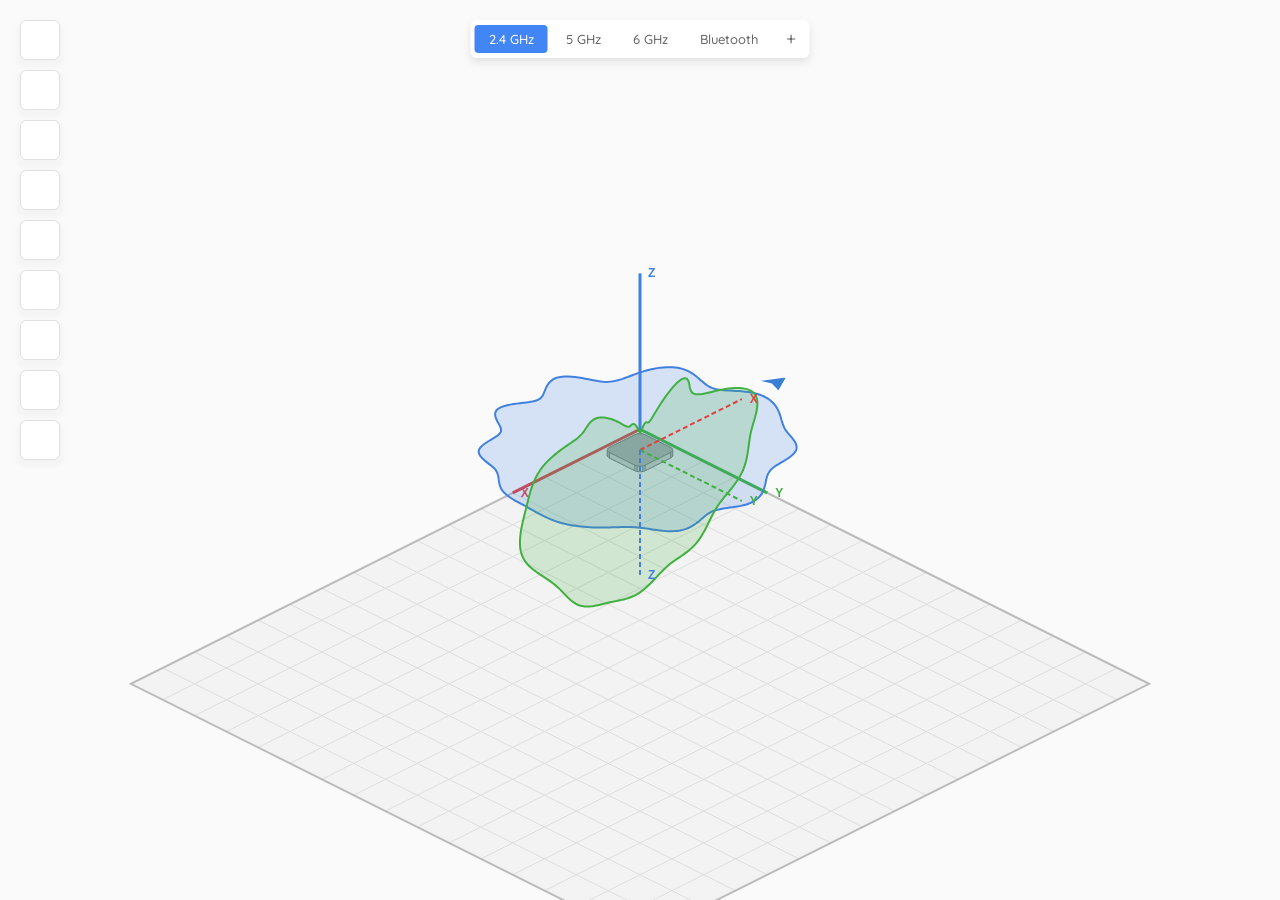
==== index.html @ c1fff06b "Added antenna reorient tool, needs by styled better" ====
<!doctype html>
<html lang="en">
    <head>
        <meta charset="UTF-8" />
        <meta name="viewport" content="width=device-width, initial-scale=1.0" />
        <title>Antenna Studio</title>
        <link rel="preconnect" href="https://fonts.googleapis.com" />
        <link rel="preconnect" href="https://fonts.gstatic.com" crossorigin />
        <link
            href="https://fonts.googleapis.com/css2?family=Quicksand:wght@400;500;700&display=swap"
            rel="stylesheet"
        />
        <link
            href="https://cdn.boxicons.com/3.0.8/fonts/basic/boxicons.min.css"
            rel="stylesheet"
        />

        <link rel="stylesheet" href="styles.css" />
    </head>
    <body>
        <div class="radio-tab-bar" id="radio-tabs"></div>

        <div class="app-container">
            <canvas id="canvas-3d"></canvas>

            <!-- Right Pane -->
            <div class="right-pane" id="right-pane">
                <div class="pane-content" id="edit-pane">
                    <div class="edit-pane-header">
                        <h3>Edit Antenna</h3>
                        <!-- Antenna element selector (applies to all planes) -->
                        <div class="element-tab-bar"></div>
                    </div>

                    <!-- Reorient the whole active element: pick a From axis and a
                         To axis, and all three plane arrays are rewritten. -->
                    <div class="reorient-row">
                        <span>Reorient</span>
                        <select id="reorient-from">
                            <option value="">From&hellip;</option>
                            <option value="x+">X+</option>
                            <option value="x-">X&minus;</option>
                            <option value="y+">Y+</option>
                            <option value="y-">Y&minus;</option>
                            <option value="z+">Z+</option>
                            <option value="z-">Z&minus;</option>
                        </select>
                        <span>&rarr;</span>
                        <!-- Options are built in JS from the From selection,
                             excluding that axis and its opposite. -->
                        <select id="reorient-to" disabled>
                            <option value="">To&hellip;</option>
                        </select>
                        <button
                            id="reorient-apply"
                            class="toolbar-button blue"
                            disabled
                        >
                            Apply
                        </button>
                    </div>

                    <hr />

                    <!-- Azimuth Pattern -->
                    <div class="pattern-section">
                        <div class="pattern-header">
                            <span class="color-indicator azimuth"></span>
                            <span>Azimuth / Horizontal / XY / Theta90</span>
                        </div>
                        <div class="pattern-chart">
                            <canvas id="azimuth-chart"></canvas>
                        </div>
                        <div class="pattern-controls">
                            <button class="toolbar-button paste-btn" data-plane="azimuth" title="Paste CSV (angle + gain)"><i class="bx bx-paste"></i></button>
                            <button class="toolbar-button paste-gain-btn" data-plane="azimuth" title="Paste gain only (single column, angles auto-distributed)"><i class="bx bx-list-ol"></i></button>
                            <button class="toolbar-button rotate-btn" data-plane="azimuth" data-direction="ccw" title="Rotate counter-clockwise by 90°"><i class="bx bx-shape-rotate-ccw" /></i></button>
                            <button class="toolbar-button rotate-btn" data-plane="azimuth" data-direction="cw" title="Rotate clockwise by 90°"><i class="bx bx-shape-rotate-cw" /></i></button>
                            <button class="toolbar-button swap-btn" data-plane="azimuth" data-target="elevation-xz" title="Swap to XZ" style="color: #40b040"><i class="bx bx-arrow-left-right"></i></button>
                            <button class="toolbar-button swap-btn" data-plane="azimuth" data-target="elevation-yz" title="Swap to YZ" style="color: #e04040"><i class="bx bx-arrow-left-right"></i></button>
                            <button class="toolbar-button flip-btn" data-plane="azimuth" data-axis="first" title="Mirror around X axis"><i class="bx bx-reflect-horizontal"></i></button>
                            <button class="toolbar-button flip-btn" data-plane="azimuth" data-axis="second" title="Mirror around Y axis"><i class="bx bx-reflect-vertical"></i></button>
                            <button class="toolbar-button delete-btn" data-plane="azimuth" title="Delete this pattern"><i class="bx bx-trash"></i></button>
                        </div>
                    </div>

                    <hr />

                    <!-- Elevation XZ Pattern -->
                    <div class="pattern-section">
                        <div class="pattern-header">
                            <span class="color-indicator elevation-xz"></span>
                            <span>Elevation / Vertical / XZ / Phi0</span>
                        </div>
                        <div class="pattern-chart">
                            <canvas id="elevation-xz-chart"></canvas>
                        </div>
                        <div class="pattern-controls">
                            <button class="toolbar-button paste-btn" data-plane="elevation-xz" title="Paste CSV (angle + gain)"><i class="bx bx-paste"></i></button>
                            <button class="toolbar-button paste-gain-btn" data-plane="elevation-xz" title="Paste gain only (single column, angles auto-distributed)"><i class="bx bx-list-ol"></i></button>
                            <button class="toolbar-button rotate-btn" data-plane="elevation-xz" data-direction="ccw" title="Rotate counter-clockwise by 90°"><i class="bx bx-shape-rotate-ccw"></i></button>
                            <button class="toolbar-button rotate-btn" data-plane="elevation-xz" data-direction="cw" title="Rotate clockwise by 90°"><i class="bx bx-shape-rotate-cw"></i></button>
                            <button class="toolbar-button swap-btn" data-plane="elevation-xz" data-target="azimuth" title="Swap to XY" style="color: #4080e0"><i class="bx bx-arrow-left-right"></i></button>
                            <button class="toolbar-button swap-btn" data-plane="elevation-xz" data-target="elevation-yz" title="Swap to YZ" style="color: #e04040"><i class="bx bx-arrow-left-right"></i></button>
                            <button class="toolbar-button flip-btn" data-plane="elevation-xz" data-axis="first" title="Mirror around X axis"><i class="bx bx-reflect-horizontal"></i></button>
                            <button class="toolbar-button flip-btn" data-plane="elevation-xz" data-axis="second" title="Mirror around Z axis"><i class="bx bx-reflect-vertical"></i></button>
                            <button class="toolbar-button delete-btn" data-plane="elevation-xz" title="Delete this pattern"><i class="bx bx-trash"></i></button>
                        </div>
                    </div>

                    <hr />

                    <!-- Elevation YZ Pattern -->
                    <div class="pattern-section">
                        <div class="pattern-header">
                            <span class="color-indicator elevation-yz"></span>
                            <span>Elevation / Vertical / YZ / Phi90</span>
                        </div>
                        <div class="pattern-chart">
                            <canvas id="elevation-yz-chart"></canvas>
                        </div>
                        <div class="pattern-controls">
                            <button class="toolbar-button paste-btn" data-plane="elevation-yz" title="Paste CSV (angle + gain)"><i class="bx bx-paste"></i></button>
                            <button class="toolbar-button paste-gain-btn" data-plane="elevation-yz" title="Paste gain only (single column, angles auto-distributed)"><i class="bx bx-list-ol"></i></button>
                            <button class="toolbar-button rotate-btn" data-plane="elevation-yz" data-direction="ccw" title="Rotate counter-clockwise by 90°"><i class="bx bx-shape-rotate-ccw"></i></button>
                            <button class="toolbar-button rotate-btn" data-plane="elevation-yz" data-direction="cw" title="Rotate clockwise by 90°"><i class="bx bx-shape-rotate-cw"></i></button>
                            <button class="toolbar-button swap-btn" data-plane="elevation-yz" data-target="azimuth" title="Swap to XY" style="color: #4080e0"><i class="bx bx-arrow-left-right"></i></button>
                            <button class="toolbar-button swap-btn" data-plane="elevation-yz" data-target="elevation-xz" title="Swap to XZ" style="color: #40b040"><i class="bx bx-arrow-left-right"></i></button>
                            <button class="toolbar-button flip-btn" data-plane="elevation-yz" data-axis="first" title="Mirror around Y axis"><i class="bx bx-reflect-horizontal"></i></button>
                            <button class="toolbar-button flip-btn" data-plane="elevation-yz" data-axis="second" title="Mirror around Z axis"><i class="bx bx-reflect-vertical"></i></button>
                            <button class="toolbar-button delete-btn" data-plane="elevation-yz" title="Delete this pattern"><i class="bx bx-trash"></i></button>
                        </div>
                    </div>
                </div>
            </div>
        </div>

        <!-- Left Toolbar -->
        <div class="tool-menu">
            <!-- Edit -->
            <button
                class="button"
                id="edit-btn"
                title="Add and edit antenna patterns"
            >
                <i class="bx bx-edit"></i>
            </button>

            <!-- Mounting Type -->
            <div class="dropdown-button">
                <button
                    class="button"
                    id="mount-btn"
                    title="Change the mounting type"
                >
                    <i class="bx bx-cog"></i>
                </button>
                <div class="dropdown-menu" id="mount-menu">
                    <h4>Name</h4>
                    <input
                        type="text"
                        id="antenna-name"
                        class="antenna-name-input"
                        placeholder="Antenna name"
                    />
                    <h4>Mounting Type</h4>
                    <label>
                        <input
                            type="radio"
                            name="mount-type"
                            value="ceiling"
                            checked
                        />
                        Ceiling Mount
                    </label>
                    <label>
                        <input type="radio" name="mount-type" value="wall" />
                        Wall Mount
                    </label>
                    <label>
                        <input type="radio" name="mount-type" value="table" />
                        Table Mount
                    </label>
                </div>
            </div>

            <!-- Formfactor -->
            <div class="dropdown-button">
                <button
                    class="button"
                    id="model-btn"
                    title="Change the formfactor of the AP or antenna"
                >
                    <i class="bx bx-shapes"></i>
                </button>
                <div class="dropdown-menu" id="model-menu">
                    <h4>Formfactor</h4>
                    <label>
                        <input type="radio" name="ap-model" value="none" />
                        None
                    </label>
                    <label>
                        <input
                            type="radio"
                            name="ap-model"
                            value="disc"
                            checked
                        />
                        Disc
                    </label>
                    <label>
                        <input type="radio" name="ap-model" value="squircle" />
                        Squircle
                    </label>
                    <label>
                        <input
                            type="radio"
                            name="ap-model"
                            value="hospitality"
                        />
                        Hospitality
                    </label>
                    <label>
                        <input type="radio" name="ap-model" value="can" />
                        Can
                    </label>
                    <label>
                        <input type="radio" name="ap-model" value="patch" />
                        Patch Panel
                    </label>
                    <label>
                        <input type="radio" name="ap-model" value="dipole" />
                        Dipole
                    </label>
                    <label>
                        <input type="radio" name="ap-model" value="tube" />
                        Tube
                    </label>
                    <label>
                        <input type="radio" name="ap-model" value="flat" />
                        Flat
                    </label>
                    <label>
                        <input type="radio" name="ap-model" value="standing" />
                        Standing
                    </label>
                    <label>
                        <input type="radio" name="ap-model" value="box" />
                        Box
                    </label>

                    <h4>Logo</h4>
                    <!-- Only Disabled/Centered are exposed for now. The file
                         format and drawAPLogo() still support top/bottom/corner
                         positions, so more can be re-added here later. -->
                    <label>
                        <input
                            type="radio"
                            name="ap-logo-position"
                            value="none"
                        />
                        Disabled
                    </label>
                    <label>
                        <input
                            type="radio"
                            name="ap-logo-position"
                            value="center"
                            checked
                        />
                        Centered
                    </label>
                </div>
            </div>

            <!-- Orientation -->
            <div class="dropdown-button">
                <button
                    class="button"
                    id="orientation-btn"
                    title="Change the antenna orientation"
                >
                    <i class="bx bx-compass"></i>
                </button>
                <div class="dropdown-menu" id="orientation-menu">
                    <h4>Orientation</h4>
                    <div class="slider-row">
                        <label>Downtilt / Pitch:</label>
                        <div class="slider-input">
                            <input
                                type="range"
                                id="view-downtilt"
                                min="-90"
                                max="90"
                                step="1"
                                value="0"
                            />
                            <span id="view-downtilt-value">0°</span>
                        </div>
                    </div>
                    <div class="slider-row">
                        <label>Azimuth / Direction:</label>
                        <div class="slider-input">
                            <input
                                type="range"
                                id="view-azimuth-direction"
                                min="-180"
                                max="180"
                                step="1"
                                value="0"
                            />
                            <span id="view-azimuth-direction-value">0°</span>
                        </div>
                    </div>
                    <div class="slider-row">
                        <label>Roll:</label>
                        <div class="slider-input">
                            <input
                                type="range"
                                id="view-roll"
                                min="0"
                                max="270"
                                step="1"
                                value="0"
                            />
                            <span id="view-roll-value">0°</span>
                        </div>
                    </div>
                </div>
            </div>

            <!-- View -->
            <div class="dropdown-button">
                <button
                    class="button"
                    id="view-btn"
                    title="Show and hide chart elements"
                >
                    <i class="bx bx-eye"></i>
                </button>
                <div class="dropdown-menu" id="view-menu">
                    <h4>Coordinate Axes</h4>
                    <label>
                        <input type="checkbox" id="show-world-axes" checked />
                        World Axes
                    </label>
                    <label>
                        <input type="checkbox" id="show-antenna-axes" checked />
                        Antenna Axes
                    </label>
                    <label>
                        <input type="checkbox" id="show-phi-labels" />
                        Phi Labels
                    </label>
                    <label>
                        <input type="checkbox" id="show-theta-labels" />
                        Theta Labels
                    </label>
                    <label>
                        <input type="checkbox" id="show-zenith-labels" />
                        Zenith / Nadir
                    </label>
                    <h4>Ground Plane</h4>
                    <label>
                        <input type="checkbox" id="show-ground-plane" checked />
                        Show Ground
                    </label>
                    <div class="slider-row">
                        <label>Height:</label>
                        <div class="slider-input">
                            <input
                                type="range"
                                id="ground-height"
                                min="-3"
                                max="0"
                                step="0.1"
                                value="-1.5"
                            />
                            <span id="ground-height-value">-1.5</span>
                        </div>
                    </div>
                    <h4>Planes</h4>
                    <label>
                        <input type="checkbox" id="show-azimuth" checked />
                        <span class="color-indicator azimuth"></span>
                        Azimuth (XY)
                    </label>
                    <label>
                        <input type="checkbox" id="show-elevation-xz" checked />
                        <span class="color-indicator elevation-xz"></span>
                        Elevation (XZ)
                    </label>
                    <label>
                        <input type="checkbox" id="show-elevation-yz" />
                        <span class="color-indicator elevation-yz"></span>
                        Elevation (YZ)
                    </label>
                    <h4>Gain Range</h4>
                    <div class="slider-row">
                        <label>Min:</label>
                        <div class="slider-input">
                            <input
                                type="range"
                                id="min-gain"
                                min="-40"
                                max="20"
                                step="5"
                                value="-30"
                            />
                            <span id="min-gain-value">-30 dB</span>
                        </div>
                    </div>
                    <div class="slider-row">
                        <label>Max:</label>
                        <div class="slider-input">
                            <input
                                type="range"
                                id="max-gain"
                                min="-40"
                                max="20"
                                step="5"
                                value="10"
                            />
                            <span id="max-gain-value">10 dB</span>
                        </div>
                    </div>
                </div>
            </div>

            <!-- Export -->
            <!-- Import -->
            <button
                class="button"
                id="import-btn"
                title="Import antenna pattern from file"
            >
                <i class="bx bx-folder-open"></i>
            </button>
            <input
                type="file"
                id="import-file-input"
                accept=".csv,.txt"
                style="display: none"
            />

            <button
                class="button"
                id="export-btn"
                title="Download a summary CSV file"
            >
                <i class="bx bx-save"></i>
            </button>

            <!-- Zoom In -->
            <button class="button" id="zoom-in-btn" title="Zoom In">
                <i class="bx bx-search-plus"></i>
            </button>

            <!-- Zoom Out -->
            <button class="button" id="zoom-out-btn" title="Zoom Out">
                <i class="bx bx-search-minus"></i>
            </button>
        </div>

        <div id="drop-overlay" class="drop-overlay">
            <div class="drop-overlay-message">
                Drop antenna pattern file to import
            </div>
        </div>

        <script src="app.js"></script>
    </body>
</html>
---- styles.css ----
:root {
    --background: #f0f0f0;
    --foreground: #e0e0e0;
    --text: #333;
    --header: #666;
    --panel-bg: #ffffff;
    --button-bg: #4285f4;
    --button-hover: #3b78e7;
    --button-text: #ffffff;
    --pane-width: 450px;
}

* {
    box-sizing: border-box;
    margin: 0;
    padding: 0;
}

body {
    margin: 0;
    overflow: hidden;
    touch-action: none;
    font-family: "Quicksand", sans-serif;
    background-color: var(--background);
    color: var(--text);
}

/* App container - flexbox layout for canvas and pane */
.app-container {
    display: flex;
    width: 100vw;
    height: 100vh;
}

#canvas-3d {
    flex: 1;
    min-width: 0;
    touch-action: none;
    display: block;
    cursor: grab;
    background-color: #fafafa;
}

#canvas-3d:active {
    cursor: grabbing;
}

/* Radio tab bar — floating pill, matching clipboard input-panel style */
.radio-tab-bar {
    position: fixed;
    top: 20px;
    left: 50%;
    transform: translateX(-50%);
    display: flex;
    align-items: center;
    gap: 4px;
    padding: 4px;
    background-color: var(--panel-bg);
    border-radius: 6px;
    box-shadow: 0px 4px 8px rgba(0, 0, 0, 0.1);
    z-index: 3;
    max-width: calc(100vw - 140px);
    overflow-x: auto;
    -webkit-overflow-scrolling: touch;
}

.radio-tab {
    padding: 6px 14px;
    border: none;
    border-radius: 4px;
    background: transparent;
    font-family: inherit;
    font-size: 13px;
    font-weight: 500;
    color: var(--header);
    cursor: pointer;
    transition:
        background-color 0.1s,
        color 0.1s;
    white-space: nowrap;
    -webkit-appearance: none;
    touch-action: manipulation;
}

.radio-tab:hover {
    background-color: var(--foreground);
    color: var(--text);
}

.radio-tab:active {
    transform: translateY(1px);
}

.radio-tab.active {
    background-color: var(--button-bg);
    color: var(--button-text);
}

.radio-tab-add {
    font-size: 18px;
    font-weight: 400;
    color: var(--header);
    padding: 6px 10px;
    line-height: 1;
}

.radio-tab-add:hover {
    color: var(--button-bg);
    background-color: var(--foreground);
}

.radio-tab-input {
    border: 1px solid var(--button-bg);
    border-radius: 3px;
    font-family: inherit;
    font-size: 13px;
    padding: 2px 6px;
    width: 80px;
    outline: none;
    background: var(--background);
    color: var(--text);
}

/* Antenna element tabs — per plane section, styled like the radio tabs but
   smaller and inline within the edit pane. */
.element-tab-bar {
    display: flex;
    align-items: center;
    gap: 3px;
    margin: 8px 0 0;
    flex-wrap: wrap;
}

.element-tab {
    padding: 3px 10px;
    border: none;
    border-radius: 4px;
    background: var(--foreground);
    font-family: inherit;
    font-size: 12px;
    font-weight: 500;
    color: var(--header);
    cursor: pointer;
    transition:
        background-color 0.1s,
        color 0.1s;
    white-space: nowrap;
    -webkit-appearance: none;
    touch-action: manipulation;
}

.element-tab:hover {
    background-color: var(--background);
    color: var(--text);
}

.element-tab:active {
    transform: translateY(1px);
}

.element-tab.active {
    background-color: var(--button-bg);
    color: var(--button-text);
}

.element-tab-add {
    font-size: 15px;
    font-weight: 400;
    color: var(--header);
    padding: 3px 8px;
    line-height: 1;
}

.element-tab-add:hover {
    color: var(--button-bg);
    background-color: var(--background);
}

.element-tab-input {
    border: 1px solid var(--button-bg);
    border-radius: 3px;
    font-family: inherit;
    font-size: 12px;
    padding: 1px 5px;
    width: 70px;
    outline: none;
    background: var(--background);
    color: var(--text);
}

/* Right Pane - pushes canvas */
.right-pane {
    display: none;
    width: var(--pane-width);
    height: 100vh;
    background-color: var(--panel-bg);
    border-left: 1px solid var(--foreground);
    box-shadow: -4px 0 8px rgba(0, 0, 0, 0.1);
    overflow-y: auto;
    flex-shrink: 0;
}

.right-pane.visible {
    display: block;
}

/* Pane content sections */
.pane-content {
    display: none;
    padding: 15px;
    flex-direction: column;
    gap: 15px;
    min-width: var(--pane-width);
}

.pane-content.visible {
    display: flex;
}

.edit-pane-header {
    margin-bottom: 4px;
}

/* Reorient row (element-scoped pattern rotation) */
.reorient-row {
    display: flex;
    align-items: center;
    gap: 6px;
    font-size: 13px;
    color: var(--header);
}

/* The project's only <select> elements. Scoped to this row on purpose: the
   bare input/select rule this is adapted from (clipboard-style.css) sets
   width: 100%, which would wreck the existing range and checkbox layouts. */
.reorient-row select {
    padding: 4px 6px;
    border: 1px solid var(--foreground);
    border-radius: 6px;
    font-size: 13px;
    font-family: inherit;
    background-color: var(--background);
    color: var(--text);
    cursor: pointer;
}

.reorient-row select:disabled {
    cursor: default;
    opacity: 0.5;
}

.reorient-row .toolbar-button {
    padding: 4px 10px;
    font-size: 13px;
    font-weight: 500;
}

/* Beats .toolbar-button.blue:hover, which is declared later in this file. */
.reorient-row .toolbar-button:disabled,
.reorient-row .toolbar-button:disabled:hover {
    background-color: var(--foreground);
    color: var(--header);
    cursor: default;
    opacity: 0.6;
}

.reorient-row .toolbar-button:disabled:active {
    transform: none;
}

.pane-content > h3,
.edit-pane-header > h3 {
    margin: 0;
    font-size: 16px;
    color: var(--text);
    font-weight: 700;
}

/* Left Toolbar */
.tool-menu {
    position: fixed;
    top: 20px;
    left: 20px;
    display: flex;
    flex-direction: column;
    gap: 10px;
    z-index: 3;
    padding-left: env(safe-area-inset-left);
    padding-bottom: env(safe-area-inset-bottom);
}

.button {
    width: 40px;
    height: 40px;
    border-radius: 6px;
    border-width: thin;
    border-style: solid;
    border-color: var(--foreground);
    background-color: var(--panel-bg);
    cursor: pointer;
    font-size: 24px;
    color: var(--text);
    display: flex;
    align-items: center;
    justify-content: center;
    box-shadow: 0px 4px 4px 4px rgba(0, 0, 0, 0.025);
    transition: background-color 0.1s;
    -webkit-appearance: none;
    touch-action: manipulation;
    padding: 0;
}

.button:hover {
    background-color: var(--foreground);
}

.button:active {
    transform: translateY(3px);
    box-shadow: 0px 4px 4px 4px rgba(0, 0, 0, 0.025);
}

.button.active {
    background-color: var(--foreground);
}

/* Dropdown button container */
.dropdown-button {
    position: relative;
}

/* Dropdown menu */
.dropdown-menu {
    display: none;
    position: absolute;
    left: calc(100% + 10px);
    top: 0;
    border-width: thin;
    border-style: solid;
    border-color: var(--foreground);
    background-color: var(--panel-bg);
    color: var(--text);
    width: 220px;
    max-width: calc(100vw - 100px + env(safe-area-inset-right));
    max-height: calc(100dvh - 50px - env(safe-area-inset-bottom));
    overflow-y: auto;
    box-shadow: 0px 4px 4px 4px rgba(0, 0, 0, 0.025);
    border-radius: 6px;
    padding: 6px;
    z-index: 10;
}

.dropdown-menu.visible {
    display: block;
}

.dropdown-menu h4 {
    margin: 5px 0;
    color: var(--header);
    font-weight: 700;
    font-size: 12px;
    padding: 0 5px;
}

.dropdown-menu label {
    display: block;
    padding: 6px;
    cursor: pointer;
    font-size: 14px;
}

.dropdown-menu label:hover {
    background-color: var(--foreground);
    border-radius: 6px;
}

.dropdown-menu input[type="radio"],
.dropdown-menu input[type="checkbox"] {
    margin-right: 8px;
}

.antenna-name-input {
    width: 100%;
    box-sizing: border-box;
    padding: 6px 8px;
    border: 1px solid var(--foreground);
    border-radius: 4px;
    background: var(--background);
    color: var(--text);
    font-size: 14px;
    font-family: inherit;
    margin-bottom: 4px;
}

.dropdown-menu .slider-row {
    display: flex;
    flex-direction: column;
    gap: 2px;
    padding: 2px 6px 6px;
}

.dropdown-menu .slider-row label {
    padding: 0;
    flex-shrink: 0;
}

.dropdown-menu .slider-row .slider-input {
    display: flex;
    align-items: center;
    gap: 8px;
}

.dropdown-menu .slider-row input[type="range"] {
    flex: 1;
    min-width: 60px;
}

.dropdown-menu .slider-row span {
    min-width: 30px;
    font-size: 12px;
    color: var(--header);
    text-align: right;
}

/* Toolbar sections */
.toolbar-section {
    display: flex;
    flex-direction: column;
    gap: 6px;
}

.toolbar-section h4 {
    margin: 0;
    font-size: 12px;
    color: var(--header);
    font-weight: 700;
    text-transform: uppercase;
    letter-spacing: 0.5px;
}

.toolbar-section label {
    display: block;
    padding: 6px 8px;
    cursor: pointer;
    border-radius: 6px;
    font-size: 14px;
}

.toolbar-section label:hover {
    background-color: var(--foreground);
}

.toolbar-section input[type="radio"],
.toolbar-section input[type="checkbox"] {
    margin-right: 8px;
}

/* Pattern sections in Edit pane */
.pattern-section {
    display: flex;
    flex-direction: column;
    gap: 10px;
}

.pattern-header {
    display: flex;
    align-items: center;
    gap: 8px;
    font-size: 14px;
    font-weight: 500;
}

.pattern-chart {
    display: flex;
    justify-content: center;
}

.pattern-chart canvas {
    width: 100%;
    height: auto;
    aspect-ratio: 1;
}

.pattern-controls {
    display: flex;
    gap: 8px;
    align-items: center;
}

.pattern-controls .paste-btn {
    flex: 1;
}

.rotate-controls {
    display: flex;
    gap: 4px;
}

.swap-controls {
    display: flex;
    gap: 4px;
}

.delete-btn {
    margin-left: auto;
    color: #999;
    font-size: 13px;
}

.delete-btn:hover {
    color: #ef4444;
    background-color: #fef2f2;
}

.toolbar-button {
    background-color: var(--panel-bg);
    border: none;
    border-radius: 6px;
    padding: 8px 12px;
    cursor: pointer;
    font-size: 14px;
    font-family: inherit;
    color: var(--text);
    transition: background-color 0.1s;
    box-shadow: 0px 1px 3px rgba(0, 0, 0, 0.1);
}

.toolbar-button:hover {
    background-color: var(--foreground);
}

.toolbar-button:active {
    transform: translateY(2px);
}

.toolbar-button i {
    pointer-events: none;
}

.toolbar-button.blue {
    background-color: var(--button-bg);
    color: var(--button-text);
}

.toolbar-button.blue:hover {
    background-color: var(--button-hover);
}

/* Slider row */
.slider-row {
    display: flex;
    flex-direction: column;
    gap: 2px;
    padding: 2px 8px 6px;
}

.slider-row label {
    flex-shrink: 0;
    font-size: 14px;
    padding: 0;
}

.slider-row .slider-input {
    display: flex;
    align-items: center;
    gap: 8px;
}

.slider-row input[type="range"] {
    flex: 1;
    min-width: 60px;
}

.slider-row span {
    min-width: 35px;
    font-size: 12px;
    color: var(--header);
    text-align: right;
}

/* Color indicators */
.color-indicator {
    display: inline-block;
    width: 12px;
    height: 12px;
    border-radius: 2px;
    flex-shrink: 0;
    vertical-align: middle;
    margin-right: 4px;
}

.color-indicator.azimuth {
    background: #4080e0;
}

.color-indicator.elevation-xz {
    background: #40b040;
}

.color-indicator.elevation-yz {
    background: #e04040;
}

/* Drop overlay for file import */
.drop-overlay {
    display: none;
    position: fixed;
    inset: 0;
    background: rgba(0, 0, 0, 0.35);
    z-index: 100;
    align-items: center;
    justify-content: center;
}

.drop-overlay.visible {
    display: flex;
}

.drop-overlay-message {
    background: var(--panel-bg);
    border: 2px dashed var(--button-bg);
    border-radius: 12px;
    padding: 40px 60px;
    font-size: 18px;
    color: var(--text);
    pointer-events: none;
}

/* Responsive */
@media (max-width: 600px) {
    .tool-menu {
        top: 10px;
        left: 10px;
    }

    :root {
        --pane-width: calc(100vw - 70px);
    }
}
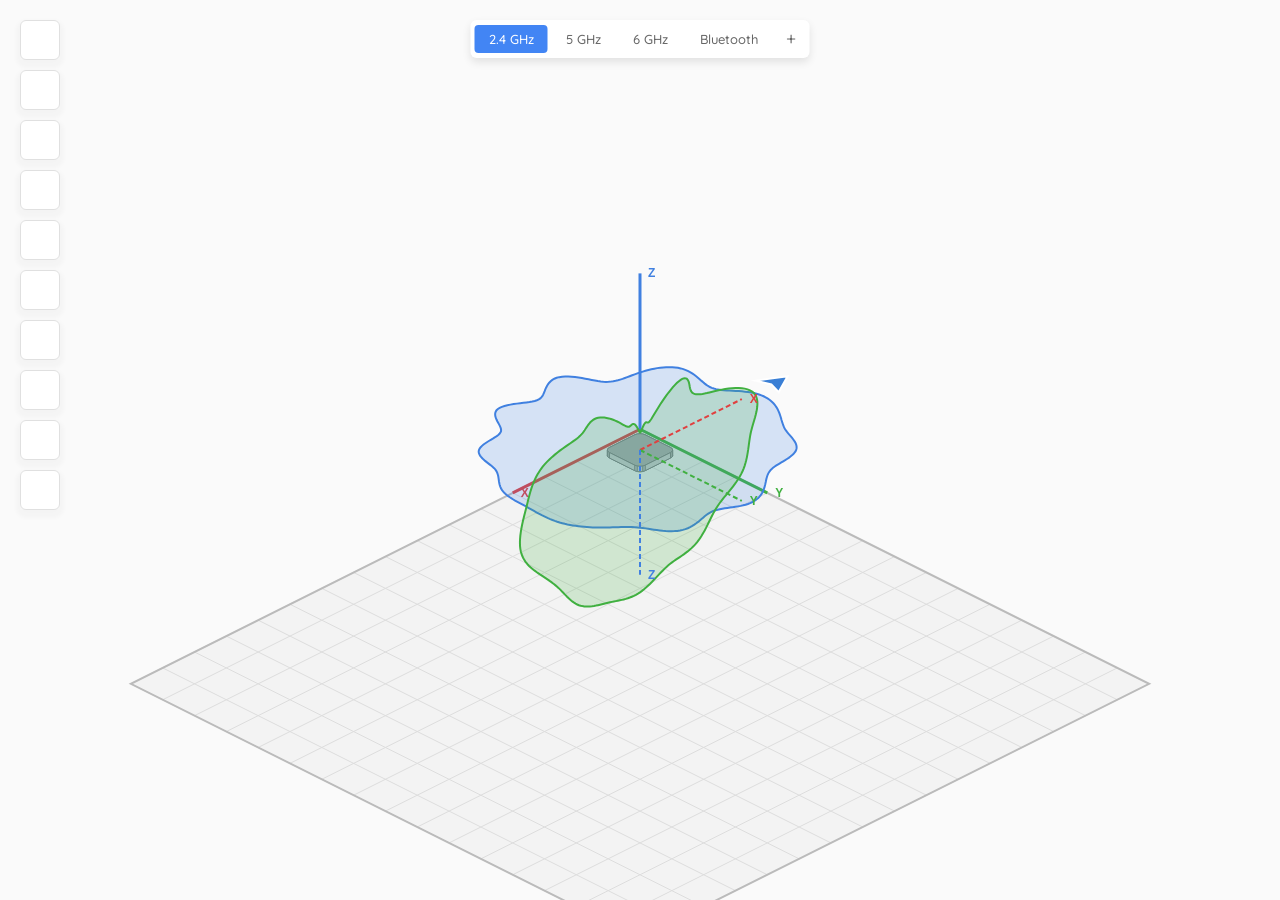
==== commit 4b52af5f: "Implemented .antstudio format including saving and loading" ====
--- a/index.html
+++ b/index.html
@@ -74,6 +74,7 @@
                         <div class="pattern-controls">
                             <button class="toolbar-button paste-btn" data-plane="azimuth" title="Paste CSV (angle + gain)"><i class="bx bx-paste"></i></button>
                             <button class="toolbar-button paste-gain-btn" data-plane="azimuth" title="Paste gain only (single column, angles auto-distributed)"><i class="bx bx-list-ol"></i></button>
+                            <button class="toolbar-button trace-btn" data-plane="azimuth" title="Trace pattern from an image"><i class="bx bx-pencil"></i></button>
                             <button class="toolbar-button rotate-btn" data-plane="azimuth" data-direction="ccw" title="Rotate counter-clockwise by 90°"><i class="bx bx-shape-rotate-ccw" /></i></button>
                             <button class="toolbar-button rotate-btn" data-plane="azimuth" data-direction="cw" title="Rotate clockwise by 90°"><i class="bx bx-shape-rotate-cw" /></i></button>
                             <button class="toolbar-button swap-btn" data-plane="azimuth" data-target="elevation-xz" title="Swap to XZ" style="color: #40b040"><i class="bx bx-arrow-left-right"></i></button>
@@ -98,6 +99,7 @@
                         <div class="pattern-controls">
                             <button class="toolbar-button paste-btn" data-plane="elevation-xz" title="Paste CSV (angle + gain)"><i class="bx bx-paste"></i></button>
                             <button class="toolbar-button paste-gain-btn" data-plane="elevation-xz" title="Paste gain only (single column, angles auto-distributed)"><i class="bx bx-list-ol"></i></button>
+                            <button class="toolbar-button trace-btn" data-plane="elevation-xz" title="Trace pattern from an image"><i class="bx bx-pencil"></i></button>
                             <button class="toolbar-button rotate-btn" data-plane="elevation-xz" data-direction="ccw" title="Rotate counter-clockwise by 90°"><i class="bx bx-shape-rotate-ccw"></i></button>
                             <button class="toolbar-button rotate-btn" data-plane="elevation-xz" data-direction="cw" title="Rotate clockwise by 90°"><i class="bx bx-shape-rotate-cw"></i></button>
                             <button class="toolbar-button swap-btn" data-plane="elevation-xz" data-target="azimuth" title="Swap to XY" style="color: #4080e0"><i class="bx bx-arrow-left-right"></i></button>
@@ -122,6 +124,7 @@
                         <div class="pattern-controls">
                             <button class="toolbar-button paste-btn" data-plane="elevation-yz" title="Paste CSV (angle + gain)"><i class="bx bx-paste"></i></button>
                             <button class="toolbar-button paste-gain-btn" data-plane="elevation-yz" title="Paste gain only (single column, angles auto-distributed)"><i class="bx bx-list-ol"></i></button>
+                            <button class="toolbar-button trace-btn" data-plane="elevation-yz" title="Trace pattern from an image"><i class="bx bx-pencil"></i></button>
                             <button class="toolbar-button rotate-btn" data-plane="elevation-yz" data-direction="ccw" title="Rotate counter-clockwise by 90°"><i class="bx bx-shape-rotate-ccw"></i></button>
                             <button class="toolbar-button rotate-btn" data-plane="elevation-yz" data-direction="cw" title="Rotate clockwise by 90°"><i class="bx bx-shape-rotate-cw"></i></button>
                             <button class="toolbar-button swap-btn" data-plane="elevation-yz" data-target="azimuth" title="Swap to XY" style="color: #4080e0"><i class="bx bx-arrow-left-right"></i></button>
@@ -427,28 +430,37 @@
                 </div>
             </div>
 
-            <!-- Export -->
-            <!-- Import -->
+            <!-- Open (.antstudio project or CSV) -->
             <button
                 class="button"
                 id="import-btn"
-                title="Import antenna pattern from file"
+                title="Open a project (.antstudio) or import a pattern CSV"
             >
                 <i class="bx bx-folder-open"></i>
             </button>
             <input
                 type="file"
                 id="import-file-input"
-                accept=".csv,.txt"
+                accept=".antstudio,.zip,.csv,.txt"
                 style="display: none"
             />
 
+            <!-- Save project -->
+            <button
+                class="button"
+                id="save-project-btn"
+                title="Save project (.antstudio), including traced images"
+            >
+                <i class="bx bx-save"></i>
+            </button>
+
+            <!-- Export CSV -->
             <button
                 class="button"
                 id="export-btn"
-                title="Download a summary CSV file"
+                title="Export antenna patterns as CSV"
             >
-                <i class="bx bx-save"></i>
+                <i class="bx bx-arrow-out-up-square-half"></i>
             </button>
 
             <!-- Zoom In -->
@@ -464,10 +476,166 @@
 
         <div id="drop-overlay" class="drop-overlay">
             <div class="drop-overlay-message">
-                Drop antenna pattern file to import
+                Drop a project (.antstudio) or pattern CSV to open
             </div>
         </div>
 
+        <!-- Tracer overlay (tracer.js): trace a pattern from an image into
+             the plane whose Trace button opened it. -->
+        <div id="tracer-overlay" class="tracer-overlay">
+            <div class="tracer-canvas-column" id="tracer-canvas-column">
+                <canvas id="tracer-canvas"></canvas>
+            </div>
+            <div class="tracer-sidebar">
+                <div class="tracer-header">
+                    <h3>
+                        Trace Pattern
+                        <span id="tracer-plane-label"></span>
+                    </h3>
+                    <button
+                        class="toolbar-button"
+                        id="tracer-close"
+                        title="Close without applying (Esc)"
+                    >
+                        <i class="bx bx-x"></i>
+                    </button>
+                </div>
+
+                <div class="tracer-actions">
+                    <button
+                        class="toolbar-button blue"
+                        id="tracer-apply"
+                        title="Replace this plane's pattern with the trace"
+                    >
+                        Apply to Plane
+                    </button>
+                    <button
+                        class="toolbar-button"
+                        id="tracer-copy-csv"
+                        title="Copy the trace as CSV, in tracer angles (C)"
+                    >
+                        <i class="bx bx-copy"></i>
+                    </button>
+                    <span id="tracer-copy-status">Copied!</span>
+                </div>
+
+                <h4>Image</h4>
+                <div class="tracer-input-row">
+                    <input
+                        type="file"
+                        id="tracer-image-upload"
+                        accept="image/png,image/jpeg"
+                    />
+                </div>
+                <!-- Images already loaded this session, so several planes
+                     can be traced from one datasheet image -->
+                <div class="tracer-input-row">
+                    <label for="tracer-image-select">Use image</label>
+                    <select id="tracer-image-select"></select>
+                </div>
+                <div class="tracer-slider">
+                    <div class="tracer-slider-label">
+                        <label for="tracer-scale">Image Scale</label>
+                        <input type="number" id="tracer-scale-value" value="100" />
+                    </div>
+                    <input type="range" id="tracer-scale" min="10" max="200" value="100" />
+                </div>
+                <div class="tracer-slider">
+                    <div class="tracer-slider-label">
+                        <label for="tracer-width">Image Width</label>
+                        <input type="number" id="tracer-width-value" value="100" />
+                    </div>
+                    <input type="range" id="tracer-width" min="80" max="120" value="100" />
+                </div>
+                <div class="tracer-slider">
+                    <div class="tracer-slider-label">
+                        <label for="tracer-x-position">X Position</label>
+                        <input type="number" id="tracer-x-position-value" value="1000" />
+                    </div>
+                    <input type="range" id="tracer-x-position" min="0" max="2000" value="1000" />
+                </div>
+                <div class="tracer-slider">
+                    <div class="tracer-slider-label">
+                        <label for="tracer-y-position">Y Position</label>
+                        <input type="number" id="tracer-y-position-value" value="1000" />
+                    </div>
+                    <input type="range" id="tracer-y-position" min="0" max="2000" value="1000" />
+                </div>
+                <button class="toolbar-button" id="tracer-reset-points">
+                    Reset Control Points
+                </button>
+
+                <h4>Labels</h4>
+                <div class="tracer-slider">
+                    <div class="tracer-slider-label">
+                        <label for="tracer-outer-circle">Outer Circle Size</label>
+                        <input type="number" id="tracer-outer-circle-value" value="500" />
+                    </div>
+                    <input type="range" id="tracer-outer-circle" min="50" max="1000" value="500" />
+                </div>
+                <div class="tracer-input-row">
+                    <label for="tracer-outer-gain">Outer Circle Gain (dBi)</label>
+                    <input type="number" id="tracer-outer-gain" value="5" />
+                </div>
+                <div class="tracer-slider">
+                    <div class="tracer-slider-label">
+                        <label for="tracer-inner-circle">Inner Circle Size</label>
+                        <input type="number" id="tracer-inner-circle-value" value="250" />
+                    </div>
+                    <input type="range" id="tracer-inner-circle" min="10" max="500" value="250" />
+                </div>
+                <div class="tracer-input-row">
+                    <label for="tracer-inner-gain">Inner Circle Gain (dBi)</label>
+                    <input type="number" id="tracer-inner-gain" value="-5" />
+                </div>
+                <div class="tracer-input-row">
+                    <label for="tracer-angle-interval">Resolution</label>
+                    <select id="tracer-angle-interval">
+                        <option value="30">30°</option>
+                        <option value="15">15°</option>
+                        <option value="10">10°</option>
+                        <option value="5">5°</option>
+                        <option value="2">2°</option>
+                        <option value="1" selected>1°</option>
+                    </select>
+                </div>
+                <div class="tracer-input-row">
+                    <label for="tracer-interpolation">Interpolation</label>
+                    <select id="tracer-interpolation">
+                        <option value="natural-cubic" selected>Natural Cubic Spline</option>
+                        <option value="catmull-rom">Catmull-Rom</option>
+                        <option value="linear">Linear</option>
+                        <option value="straight">Straight Linear</option>
+                    </select>
+                </div>
+
+                <h4>Controls</h4>
+                <ul class="tracer-controls-list">
+                    <li><b>Zoom:</b> Hold <span class="kbd">Shift</span>, drag vertically</li>
+                    <li><b>Zoom:</b> Hold <span class="kbd">⌘</span>, use touchpad</li>
+                    <li><b>Pan:</b> Hold <span class="kbd">Spacebar</span>, move mouse</li>
+                    <li><b>Pan:</b> Use scroll wheel/touchpad</li>
+                    <li>
+                        <b>Image Position:</b> <span class="kbd">←</span>
+                        <span class="kbd">→</span> <span class="kbd">↑</span>
+                        <span class="kbd">↓</span>
+                    </li>
+                    <li><b>Outer Circle:</b> <span class="kbd">Q</span> <span class="kbd">A</span></li>
+                    <li><b>Inner Circle:</b> <span class="kbd">W</span> <span class="kbd">S</span></li>
+                    <li><b>Image Width:</b> <span class="kbd">E</span> <span class="kbd">D</span></li>
+                    <li><b>Copy CSV:</b> <span class="kbd">C</span></li>
+                    <li><b>Close:</b> <span class="kbd">Esc</span></li>
+                    <li><b>Move Controlled Point:</b> Click and drag</li>
+                    <li><b>Send to Center:</b> <span class="kbd">Alt</span> + click Controlled Point</li>
+                    <li><b>Add Controlled Point:</b> Click Uncontrolled Point</li>
+                    <li><b>Remove Controlled Point:</b> Right-click Controlled Point</li>
+                    <li><b>Toggle Break Point:</b> <span class="kbd">B</span> + click Controlled Point</li>
+                </ul>
+            </div>
+        </div>
+
         <script src="app.js"></script>
+        <script src="tracer.js"></script>
+        <script src="project.js"></script>
     </body>
 </html>
--- a/styles.css
+++ b/styles.css
@@ -482,8 +482,13 @@
 
 .pattern-controls {
     display: flex;
-    gap: 8px;
-    align-items: center;
+    gap: 6px;
+    align-items: center;
+}
+
+/* Tighter than the default so all ten buttons fit the pane width */
+.pattern-controls .toolbar-button {
+    padding: 8px 10px;
 }
 
 .pattern-controls .paste-btn {
@@ -625,6 +630,173 @@
     pointer-events: none;
 }
 
+/* Tracer overlay (tracer.js). Everything is scoped under .tracer-overlay so
+   the tracer's form styling doesn't leak into the studio. Sits below the
+   drop overlay, which the tracer suppresses while open. */
+.tracer-overlay {
+    display: none;
+    position: fixed;
+    inset: 0;
+    z-index: 50;
+    background-color: var(--panel-bg);
+}
+
+.tracer-overlay.visible {
+    display: flex;
+}
+
+.tracer-canvas-column {
+    flex: 1;
+    min-width: 0;
+    overflow: hidden;
+    position: relative;
+    background-color: #f9f9fa;
+}
+
+#tracer-canvas {
+    position: absolute;
+    top: 0;
+    left: 0;
+}
+
+.tracer-sidebar {
+    width: 330px;
+    flex-shrink: 0;
+    padding: 15px;
+    overflow-y: auto;
+    border-left: 1px solid var(--foreground);
+    box-shadow: -4px 0 8px rgba(0, 0, 0, 0.1);
+    display: flex;
+    flex-direction: column;
+    gap: 10px;
+    font-size: 14px;
+}
+
+.tracer-header {
+    display: flex;
+    align-items: center;
+    justify-content: space-between;
+}
+
+.tracer-header h3 {
+    font-size: 16px;
+    font-weight: 700;
+}
+
+#tracer-plane-label {
+    display: block;
+    font-size: 13px;
+    font-weight: 500;
+    color: var(--header);
+}
+
+.tracer-actions {
+    display: flex;
+    align-items: center;
+    gap: 8px;
+}
+
+#tracer-apply {
+    flex: 1;
+}
+
+#tracer-copy-status {
+    display: none;
+    font-size: 12px;
+    color: var(--header);
+}
+
+.tracer-sidebar h4 {
+    margin-top: 10px;
+    font-size: 12px;
+    color: var(--header);
+    font-weight: 700;
+    text-transform: uppercase;
+    letter-spacing: 0.5px;
+}
+
+.tracer-input-row {
+    display: flex;
+    justify-content: space-between;
+    align-items: center;
+    gap: 8px;
+}
+
+.tracer-input-row label {
+    flex: 1;
+}
+
+.tracer-input-row .toolbar-button {
+    flex: 1;
+}
+
+.tracer-slider {
+    display: flex;
+    flex-direction: column;
+    gap: 4px;
+}
+
+.tracer-slider input[type="range"] {
+    width: 100%;
+}
+
+.tracer-slider-label {
+    display: flex;
+    justify-content: space-between;
+    align-items: center;
+}
+
+.tracer-slider-label input[type="number"] {
+    width: 60px;
+    text-align: right;
+}
+
+.tracer-sidebar input[type="number"],
+.tracer-sidebar select {
+    padding: 3px 6px;
+    border: 1px solid var(--foreground);
+    border-radius: 4px;
+    font-family: inherit;
+    font-size: 13px;
+    background-color: var(--background);
+    color: var(--text);
+}
+
+.tracer-input-row input[type="number"],
+.tracer-input-row select {
+    width: 80px;
+}
+
+.tracer-input-row select {
+    width: auto;
+    max-width: 170px;
+}
+
+.tracer-controls-list {
+    padding-left: 18px;
+    line-height: 2;
+    font-size: 13px;
+}
+
+.tracer-overlay .kbd {
+    display: inline-block;
+    padding: 3px 5px;
+    font:
+        11px/1 "SFMono-Regular",
+        Consolas,
+        "Liberation Mono",
+        Menlo,
+        Courier,
+        monospace;
+    color: #444d56;
+    vertical-align: middle;
+    background-color: #fafbfc;
+    border: solid 1px #d1d5da;
+    border-bottom-color: #c6cbd1;
+    border-radius: 3px;
+    box-shadow: inset 0 -1px 0 #c6cbd1;
+}
+
 /* Responsive */
 @media (max-width: 600px) {
     .tool-menu {
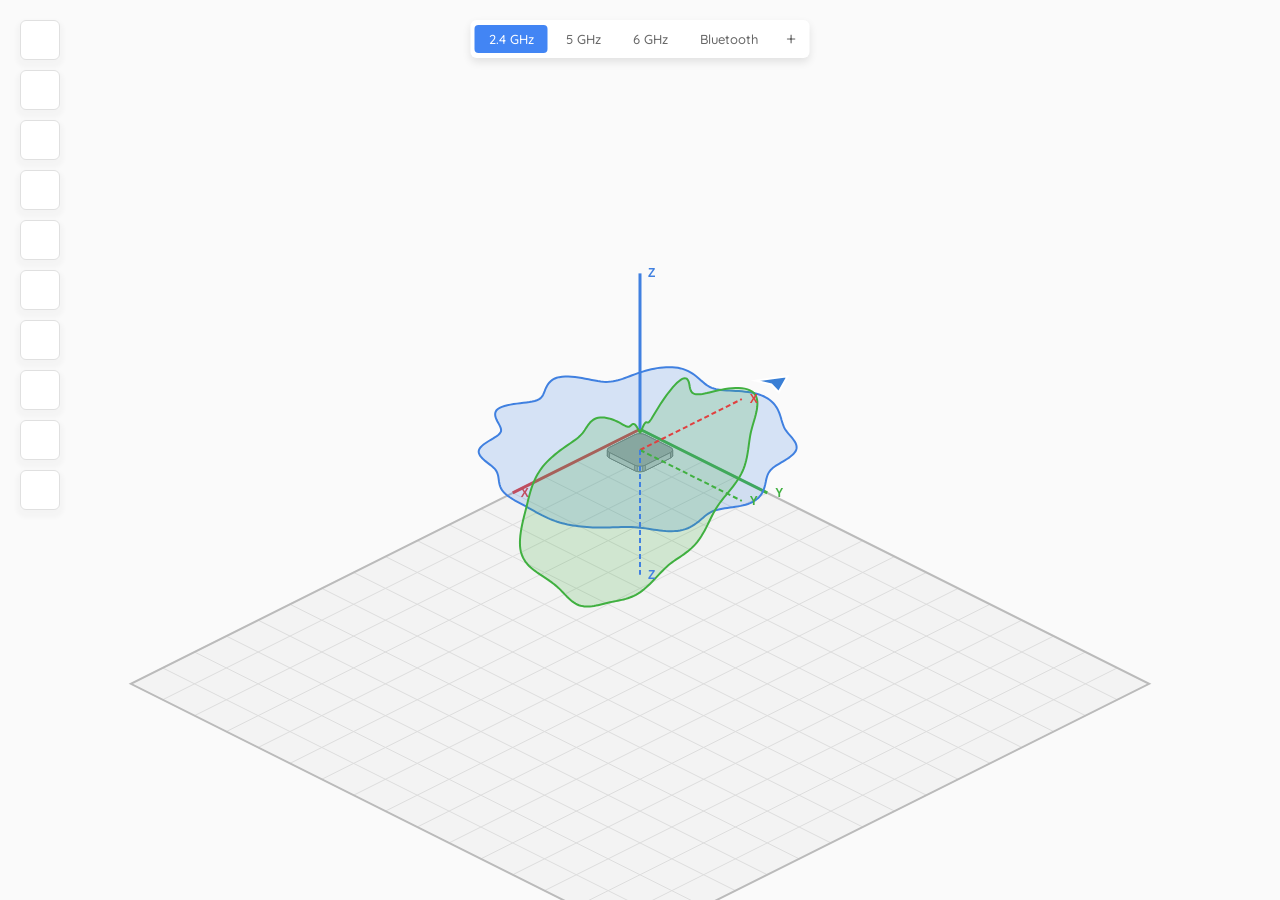
==== commit 96abfecd: "More closely integrated tracing" ====
--- a/index.html
+++ b/index.html
@@ -135,6 +135,149 @@
                         </div>
                     </div>
                 </div>
+
+                <!-- Trace mode (tracer.js): replaces the Edit pane while the
+                     canvas traces a plane from an image. -->
+                <div class="pane-content" id="trace-pane">
+                    <div class="tracer-header">
+                        <h3>
+                            Trace Pattern
+                            <span id="tracer-plane-label"></span>
+                        </h3>
+                        <button
+                            class="toolbar-button"
+                            id="tracer-close"
+                            title="Close without applying (Esc)"
+                        >
+                            <i class="bx bx-x"></i>
+                        </button>
+                    </div>
+
+                    <div class="tracer-actions">
+                        <button
+                            class="toolbar-button blue"
+                            id="tracer-apply"
+                            title="Replace this plane's pattern with the trace"
+                        >
+                            Apply to Plane
+                        </button>
+                        <button
+                            class="toolbar-button"
+                            id="tracer-copy-csv"
+                            title="Copy the trace as CSV, in tracer angles (C)"
+                        >
+                            <i class="bx bx-copy"></i>
+                        </button>
+                        <span id="tracer-copy-status">Copied!</span>
+                    </div>
+
+                    <h4>Image</h4>
+                    <div class="tracer-input-row">
+                        <input
+                            type="file"
+                            id="tracer-image-upload"
+                            accept="image/png,image/jpeg"
+                        />
+                    </div>
+                    <div class="tracer-slider">
+                        <div class="tracer-slider-label">
+                            <label for="tracer-scale">Image Scale</label>
+                            <input type="number" id="tracer-scale-value" value="100" />
+                        </div>
+                        <input type="range" id="tracer-scale" min="10" max="200" value="100" />
+                    </div>
+                    <div class="tracer-slider">
+                        <div class="tracer-slider-label">
+                            <label for="tracer-width">Image Width</label>
+                            <input type="number" id="tracer-width-value" value="100" />
+                        </div>
+                        <input type="range" id="tracer-width" min="80" max="120" value="100" />
+                    </div>
+                    <div class="tracer-slider">
+                        <div class="tracer-slider-label">
+                            <label for="tracer-x-position">X Position</label>
+                            <input type="number" id="tracer-x-position-value" value="1000" />
+                        </div>
+                        <input type="range" id="tracer-x-position" min="0" max="2000" value="1000" />
+                    </div>
+                    <div class="tracer-slider">
+                        <div class="tracer-slider-label">
+                            <label for="tracer-y-position">Y Position</label>
+                            <input type="number" id="tracer-y-position-value" value="1000" />
+                        </div>
+                        <input type="range" id="tracer-y-position" min="0" max="2000" value="1000" />
+                    </div>
+                    <button class="toolbar-button" id="tracer-reset-points">
+                        Reset Control Points
+                    </button>
+
+                    <h4>Labels</h4>
+                    <div class="tracer-slider">
+                        <div class="tracer-slider-label">
+                            <label for="tracer-outer-circle">Outer Circle Size</label>
+                            <input type="number" id="tracer-outer-circle-value" value="500" />
+                        </div>
+                        <input type="range" id="tracer-outer-circle" min="50" max="1000" value="500" />
+                    </div>
+                    <div class="tracer-input-row">
+                        <label for="tracer-outer-gain">Outer Circle Gain (dBi)</label>
+                        <input type="number" id="tracer-outer-gain" value="5" />
+                    </div>
+                    <div class="tracer-slider">
+                        <div class="tracer-slider-label">
+                            <label for="tracer-inner-circle">Inner Circle Size</label>
+                            <input type="number" id="tracer-inner-circle-value" value="250" />
+                        </div>
+                        <input type="range" id="tracer-inner-circle" min="10" max="500" value="250" />
+                    </div>
+                    <div class="tracer-input-row">
+                        <label for="tracer-inner-gain">Inner Circle Gain (dBi)</label>
+                        <input type="number" id="tracer-inner-gain" value="-5" />
+                    </div>
+                    <div class="tracer-input-row">
+                        <label for="tracer-angle-interval">Resolution</label>
+                        <select id="tracer-angle-interval">
+                            <option value="30">30°</option>
+                            <option value="15">15°</option>
+                            <option value="10">10°</option>
+                            <option value="5">5°</option>
+                            <option value="2">2°</option>
+                            <option value="1" selected>1°</option>
+                        </select>
+                    </div>
+                    <div class="tracer-input-row">
+                        <label for="tracer-interpolation">Interpolation</label>
+                        <select id="tracer-interpolation">
+                            <option value="natural-cubic" selected>Natural Cubic Spline</option>
+                            <option value="catmull-rom">Catmull-Rom</option>
+                            <option value="linear">Linear</option>
+                            <option value="straight">Straight Linear</option>
+                        </select>
+                    </div>
+
+                    <h4>Controls</h4>
+                    <ul class="tracer-controls-list">
+                        <li><b>Zoom:</b> Hold <span class="kbd">Shift</span>, drag vertically</li>
+                        <li><b>Zoom:</b> Hold <span class="kbd">⌘</span>, use touchpad</li>
+                        <li><b>Pan:</b> Hold <span class="kbd">Spacebar</span>, move mouse</li>
+                        <li><b>Pan:</b> Use scroll wheel/touchpad</li>
+                        <li>
+                            <b>Image Position:</b> <span class="kbd">←</span>
+                            <span class="kbd">→</span> <span class="kbd">↑</span>
+                            <span class="kbd">↓</span>
+                        </li>
+                        <li><b>Outer Circle:</b> <span class="kbd">Q</span> <span class="kbd">A</span></li>
+                        <li><b>Inner Circle:</b> <span class="kbd">W</span> <span class="kbd">S</span></li>
+                        <li><b>Image Width:</b> <span class="kbd">E</span> <span class="kbd">D</span></li>
+                        <li><b>Copy CSV:</b> <span class="kbd">C</span></li>
+                        <li><b>Close:</b> <span class="kbd">Esc</span></li>
+                        <li><b>Move Controlled Point:</b> Click and drag</li>
+                        <li><b>Send to Center:</b> <span class="kbd">Alt</span> + click Controlled Point</li>
+                        <li><b>Add Controlled Point:</b> Click Uncontrolled Point</li>
+                        <li><b>Remove Controlled Point:</b> Right-click Controlled Point</li>
+                        <li><b>Toggle Break Point:</b> <span class="kbd">B</span> + click Controlled Point</li>
+                    </ul>
+                </div>
             </div>
         </div>
 
@@ -398,6 +541,10 @@
                         <span class="color-indicator elevation-yz"></span>
                         Elevation (YZ)
                     </label>
+                    <label>
+                        <input type="checkbox" id="show-trace-images" />
+                        Trace Images
+                    </label>
                     <h4>Gain Range</h4>
                     <div class="slider-row">
                         <label>Min:</label>
@@ -480,160 +627,6 @@
             </div>
         </div>
 
-        <!-- Tracer overlay (tracer.js): trace a pattern from an image into
-             the plane whose Trace button opened it. -->
-        <div id="tracer-overlay" class="tracer-overlay">
-            <div class="tracer-canvas-column" id="tracer-canvas-column">
-                <canvas id="tracer-canvas"></canvas>
-            </div>
-            <div class="tracer-sidebar">
-                <div class="tracer-header">
-                    <h3>
-                        Trace Pattern
-                        <span id="tracer-plane-label"></span>
-                    </h3>
-                    <button
-                        class="toolbar-button"
-                        id="tracer-close"
-                        title="Close without applying (Esc)"
-                    >
-                        <i class="bx bx-x"></i>
-                    </button>
-                </div>
-
-                <div class="tracer-actions">
-                    <button
-                        class="toolbar-button blue"
-                        id="tracer-apply"
-                        title="Replace this plane's pattern with the trace"
-                    >
-                        Apply to Plane
-                    </button>
-                    <button
-                        class="toolbar-button"
-                        id="tracer-copy-csv"
-                        title="Copy the trace as CSV, in tracer angles (C)"
-                    >
-                        <i class="bx bx-copy"></i>
-                    </button>
-                    <span id="tracer-copy-status">Copied!</span>
-                </div>
-
-                <h4>Image</h4>
-                <div class="tracer-input-row">
-                    <input
-                        type="file"
-                        id="tracer-image-upload"
-                        accept="image/png,image/jpeg"
-                    />
-                </div>
-                <!-- Images already loaded this session, so several planes
-                     can be traced from one datasheet image -->
-                <div class="tracer-input-row">
-                    <label for="tracer-image-select">Use image</label>
-                    <select id="tracer-image-select"></select>
-                </div>
-                <div class="tracer-slider">
-                    <div class="tracer-slider-label">
-                        <label for="tracer-scale">Image Scale</label>
-                        <input type="number" id="tracer-scale-value" value="100" />
-                    </div>
-                    <input type="range" id="tracer-scale" min="10" max="200" value="100" />
-                </div>
-                <div class="tracer-slider">
-                    <div class="tracer-slider-label">
-                        <label for="tracer-width">Image Width</label>
-                        <input type="number" id="tracer-width-value" value="100" />
-                    </div>
-                    <input type="range" id="tracer-width" min="80" max="120" value="100" />
-                </div>
-                <div class="tracer-slider">
-                    <div class="tracer-slider-label">
-                        <label for="tracer-x-position">X Position</label>
-                        <input type="number" id="tracer-x-position-value" value="1000" />
-                    </div>
-                    <input type="range" id="tracer-x-position" min="0" max="2000" value="1000" />
-                </div>
-                <div class="tracer-slider">
-                    <div class="tracer-slider-label">
-                        <label for="tracer-y-position">Y Position</label>
-                        <input type="number" id="tracer-y-position-value" value="1000" />
-                    </div>
-                    <input type="range" id="tracer-y-position" min="0" max="2000" value="1000" />
-                </div>
-                <button class="toolbar-button" id="tracer-reset-points">
-                    Reset Control Points
-                </button>
-
-                <h4>Labels</h4>
-                <div class="tracer-slider">
-                    <div class="tracer-slider-label">
-                        <label for="tracer-outer-circle">Outer Circle Size</label>
-                        <input type="number" id="tracer-outer-circle-value" value="500" />
-                    </div>
-                    <input type="range" id="tracer-outer-circle" min="50" max="1000" value="500" />
-                </div>
-                <div class="tracer-input-row">
-                    <label for="tracer-outer-gain">Outer Circle Gain (dBi)</label>
-                    <input type="number" id="tracer-outer-gain" value="5" />
-                </div>
-                <div class="tracer-slider">
-                    <div class="tracer-slider-label">
-                        <label for="tracer-inner-circle">Inner Circle Size</label>
-                        <input type="number" id="tracer-inner-circle-value" value="250" />
-                    </div>
-                    <input type="range" id="tracer-inner-circle" min="10" max="500" value="250" />
-                </div>
-                <div class="tracer-input-row">
-                    <label for="tracer-inner-gain">Inner Circle Gain (dBi)</label>
-                    <input type="number" id="tracer-inner-gain" value="-5" />
-                </div>
-                <div class="tracer-input-row">
-                    <label for="tracer-angle-interval">Resolution</label>
-                    <select id="tracer-angle-interval">
-                        <option value="30">30°</option>
-                        <option value="15">15°</option>
-                        <option value="10">10°</option>
-                        <option value="5">5°</option>
-                        <option value="2">2°</option>
-                        <option value="1" selected>1°</option>
-                    </select>
-                </div>
-                <div class="tracer-input-row">
-                    <label for="tracer-interpolation">Interpolation</label>
-                    <select id="tracer-interpolation">
-                        <option value="natural-cubic" selected>Natural Cubic Spline</option>
-                        <option value="catmull-rom">Catmull-Rom</option>
-                        <option value="linear">Linear</option>
-                        <option value="straight">Straight Linear</option>
-                    </select>
-                </div>
-
-                <h4>Controls</h4>
-                <ul class="tracer-controls-list">
-                    <li><b>Zoom:</b> Hold <span class="kbd">Shift</span>, drag vertically</li>
-                    <li><b>Zoom:</b> Hold <span class="kbd">⌘</span>, use touchpad</li>
-                    <li><b>Pan:</b> Hold <span class="kbd">Spacebar</span>, move mouse</li>
-                    <li><b>Pan:</b> Use scroll wheel/touchpad</li>
-                    <li>
-                        <b>Image Position:</b> <span class="kbd">←</span>
-                        <span class="kbd">→</span> <span class="kbd">↑</span>
-                        <span class="kbd">↓</span>
-                    </li>
-                    <li><b>Outer Circle:</b> <span class="kbd">Q</span> <span class="kbd">A</span></li>
-                    <li><b>Inner Circle:</b> <span class="kbd">W</span> <span class="kbd">S</span></li>
-                    <li><b>Image Width:</b> <span class="kbd">E</span> <span class="kbd">D</span></li>
-                    <li><b>Copy CSV:</b> <span class="kbd">C</span></li>
-                    <li><b>Close:</b> <span class="kbd">Esc</span></li>
-                    <li><b>Move Controlled Point:</b> Click and drag</li>
-                    <li><b>Send to Center:</b> <span class="kbd">Alt</span> + click Controlled Point</li>
-                    <li><b>Add Controlled Point:</b> Click Uncontrolled Point</li>
-                    <li><b>Remove Controlled Point:</b> Right-click Controlled Point</li>
-                    <li><b>Toggle Break Point:</b> <span class="kbd">B</span> + click Controlled Point</li>
-                </ul>
-            </div>
-        </div>
-
         <script src="app.js"></script>
         <script src="tracer.js"></script>
         <script src="project.js"></script>
--- a/styles.css
+++ b/styles.css
@@ -630,44 +630,19 @@
     pointer-events: none;
 }
 
-/* Tracer overlay (tracer.js). Everything is scoped under .tracer-overlay so
-   the tracer's form styling doesn't leak into the studio. Sits below the
-   drop overlay, which the tracer suppresses while open. */
-.tracer-overlay {
+/* Trace mode (tracer.js). The canvas is shared with the 3D view; the tracer's
+   controls are #trace-pane in the right pane, and the studio's tools hide. */
+body.tracing .tool-menu,
+body.tracing .radio-tab-bar {
     display: none;
-    position: fixed;
-    inset: 0;
-    z-index: 50;
-    background-color: var(--panel-bg);
-}
-
-.tracer-overlay.visible {
-    display: flex;
-}
-
-.tracer-canvas-column {
-    flex: 1;
-    min-width: 0;
-    overflow: hidden;
-    position: relative;
-    background-color: #f9f9fa;
-}
-
-#tracer-canvas {
-    position: absolute;
-    top: 0;
-    left: 0;
-}
-
-.tracer-sidebar {
-    width: 330px;
-    flex-shrink: 0;
-    padding: 15px;
-    overflow-y: auto;
-    border-left: 1px solid var(--foreground);
-    box-shadow: -4px 0 8px rgba(0, 0, 0, 0.1);
-    display: flex;
-    flex-direction: column;
+}
+
+body.tracing #canvas-3d,
+body.tracing #canvas-3d:active {
+    cursor: default;
+}
+
+#trace-pane {
     gap: 10px;
     font-size: 14px;
 }
@@ -706,7 +681,7 @@
     color: var(--header);
 }
 
-.tracer-sidebar h4 {
+#trace-pane h4 {
     margin-top: 10px;
     font-size: 12px;
     color: var(--header);
@@ -751,8 +726,8 @@
     text-align: right;
 }
 
-.tracer-sidebar input[type="number"],
-.tracer-sidebar select {
+#trace-pane input[type="number"],
+#trace-pane select {
     padding: 3px 6px;
     border: 1px solid var(--foreground);
     border-radius: 4px;
@@ -778,7 +753,7 @@
     font-size: 13px;
 }
 
-.tracer-overlay .kbd {
+#trace-pane .kbd {
     display: inline-block;
     padding: 3px 5px;
     font:
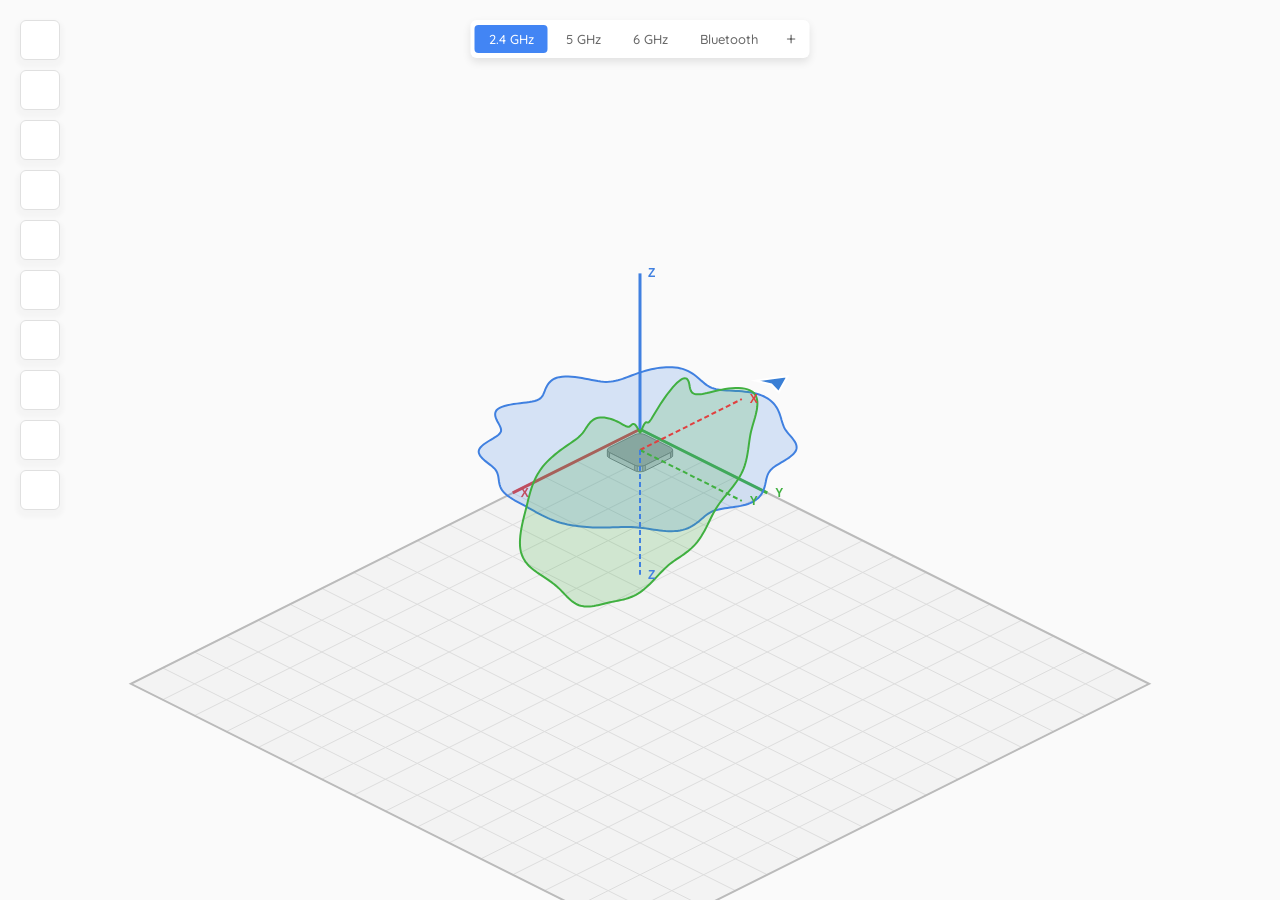
==== commit 35210ebe: "Addd ability to flip and rotate antenna pattern images, may change behavior in the future" ====
--- a/index.html
+++ b/index.html
@@ -178,6 +178,36 @@
                             id="tracer-image-upload"
                             accept="image/png,image/jpeg"
                         />
+                    </div>
+                    <div class="tracer-input-row">
+                        <button
+                            class="toolbar-button"
+                            id="tracer-rotate-ccw"
+                            title="Rotate the image counter-clockwise by 90°"
+                        >
+                            <i class="bx bx-shape-rotate-ccw"></i>
+                        </button>
+                        <button
+                            class="toolbar-button"
+                            id="tracer-rotate-cw"
+                            title="Rotate the image clockwise by 90°"
+                        >
+                            <i class="bx bx-shape-rotate-cw"></i>
+                        </button>
+                        <button
+                            class="toolbar-button"
+                            id="tracer-flip-h"
+                            title="Flip the image horizontally"
+                        >
+                            <i class="bx bx-reflect-horizontal"></i>
+                        </button>
+                        <button
+                            class="toolbar-button"
+                            id="tracer-flip-v"
+                            title="Flip the image vertically"
+                        >
+                            <i class="bx bx-reflect-vertical"></i>
+                        </button>
                     </div>
                     <div class="tracer-slider">
                         <div class="tracer-slider-label">
